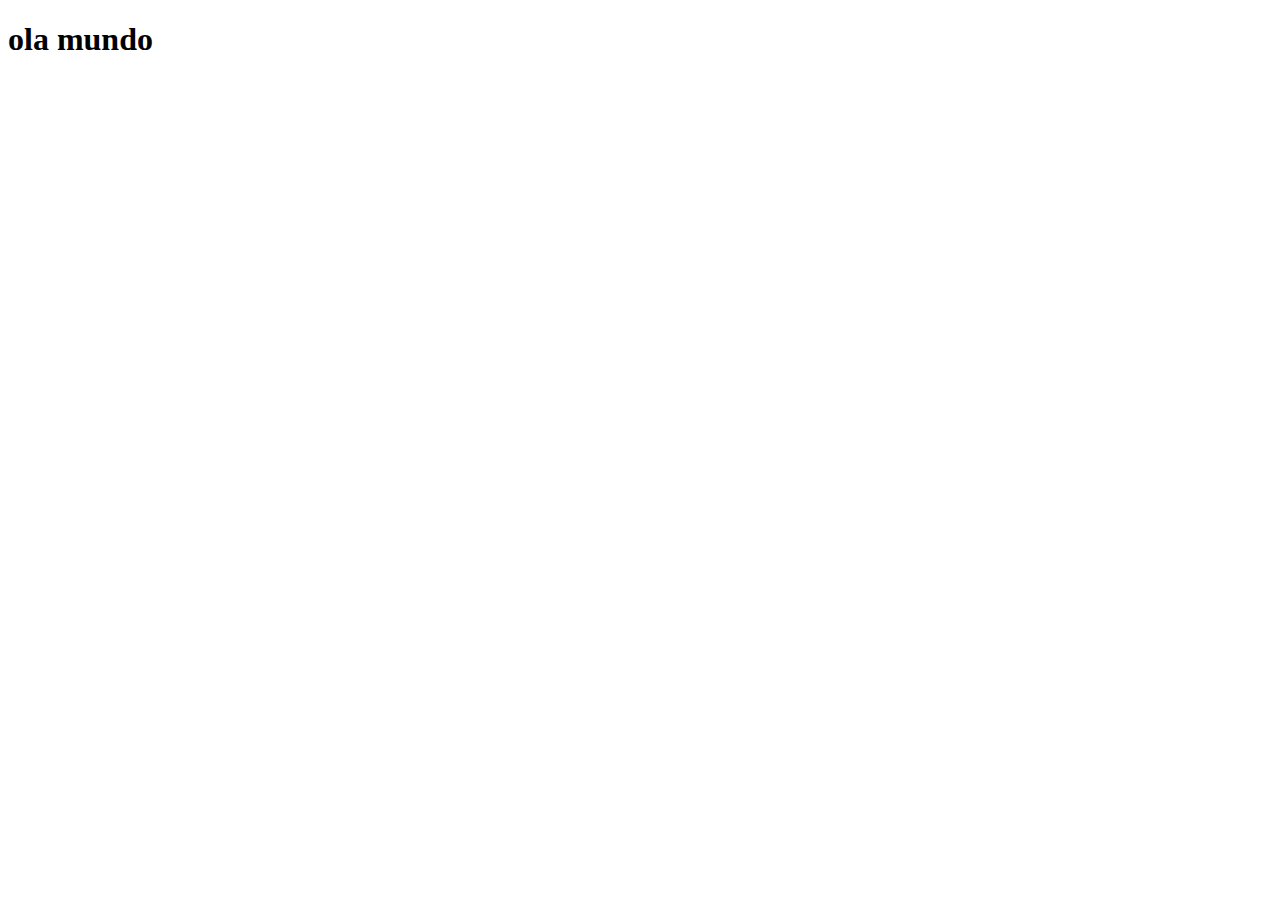
==== index.html @ 6c0a5dbb "criei a pagina inicial" ====
<!DOCTYPE html>
<html lang="pt-br">
<head>
    <meta charset="UTF-8">
    <meta name="viewport" content="width=device-width, initial-scale=1.0">
    <link rel="shortcut icon" href="favicon.ico" type="image/x-icon">
    <title>Projeto Redes Sociais</title>
   
</head>
<body>
    <h1>ola mundo</h1>
    
</body>
</html>
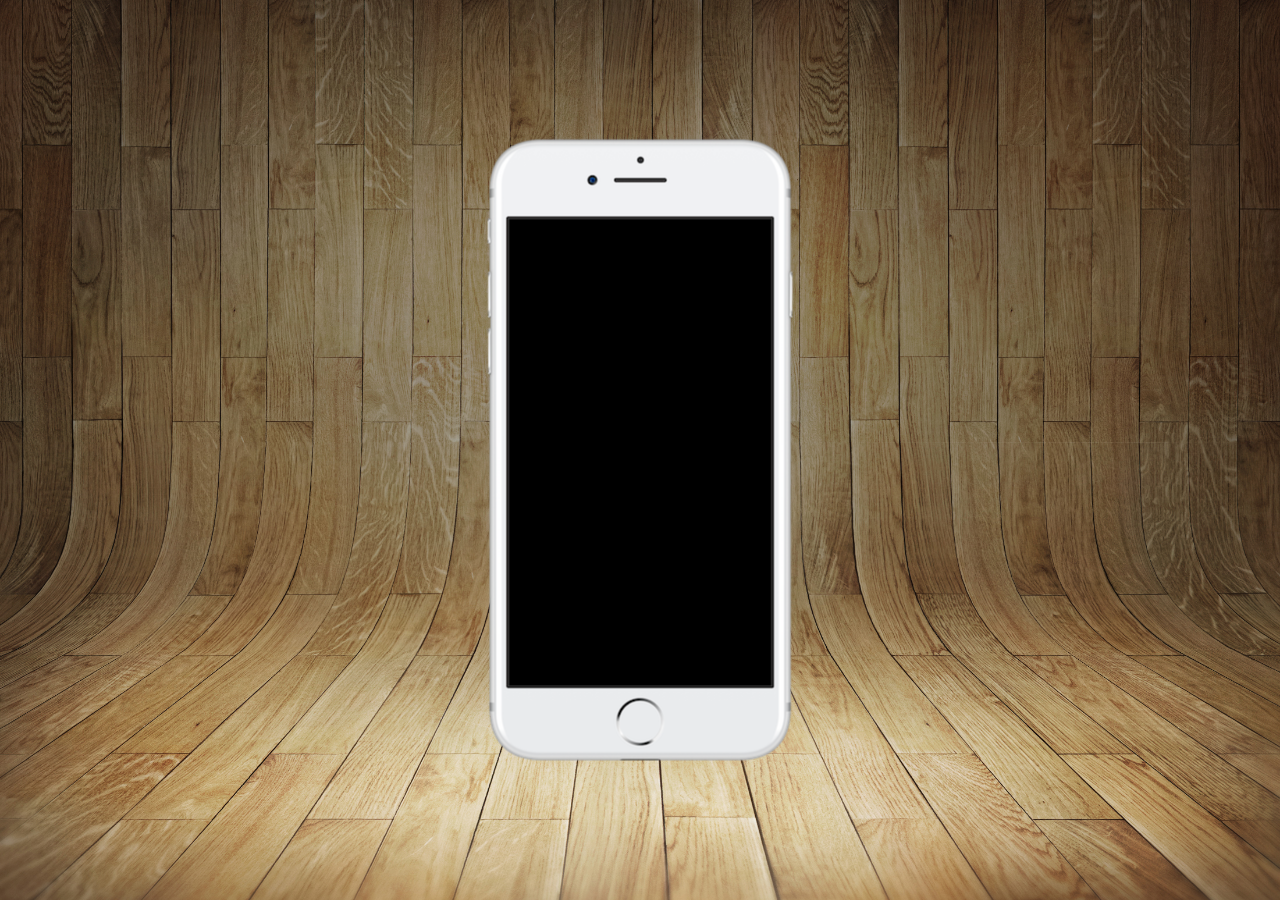
==== commit 0b2c8f95: "acrescentei imagens de fundo" ====
--- a/index.html
+++ b/index.html
@@ -4,11 +4,19 @@
     <meta charset="UTF-8">
     <meta name="viewport" content="width=device-width, initial-scale=1.0">
     <link rel="shortcut icon" href="favicon.ico" type="image/x-icon">
+    <link rel="stylesheet" href="estilos/style.css">
     <title>Projeto Redes Sociais</title>
    
 </head>
 <body>
-    <h1>ola mundo</h1>
+    <main>
+        <section id="telefone">
+        </section>
+
+        <section id="redes-sociais">
+                
+        </section>
+    </main>
     
 </body>
 </html>--- a/estilos/style.css
+++ b/estilos/style.css
@@ -0,0 +1,34 @@
+@charset "UTF-8";
+
+* {
+    margin: 0px;
+    padding: 0px;
+    font-family: Arial, Helvetica, sans-serif;
+}
+
+html, body {
+    height:100vh;
+    width: 100vw;
+    background-color: black;
+}
+
+body {
+    background: url('../imagens/fundo-madeira.jpg')no-repeat top center;
+    background-size: cover;
+    background-attachment: fixed;
+}
+
+main {
+    position: relative;
+    height: 100vh;
+}
+section#telefone {
+    position: absolute;
+    top: 50%;
+    left:50%;
+    transform: translate(-50%, -50%);
+    height: 627px;
+    width: 311px;
+    
+    background: url(../imagens/frame-iphone.png)no-repeat;
+}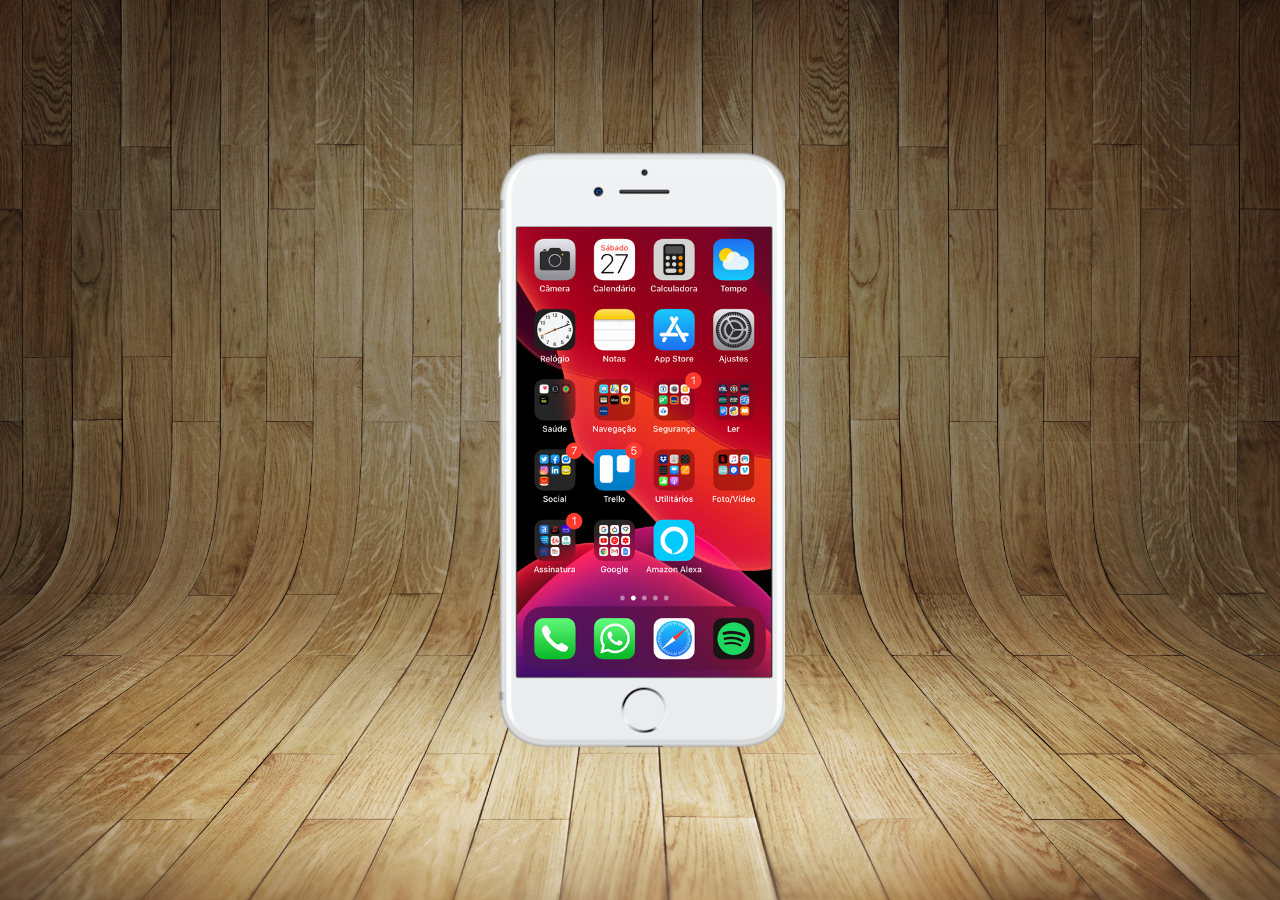
==== commit b4e1777e: "criei arquivo home" ====
--- a/index.html
+++ b/index.html
@@ -11,6 +11,7 @@
 <body>
     <main>
         <section id="telefone">
+            <iframe src="home.html" name="tela" id="tela" frameborder="0"></iframe>
         </section>
 
         <section id="redes-sociais">
--- a/estilos/style.css
+++ b/estilos/style.css
@@ -27,8 +27,16 @@
     top: 50%;
     left:50%;
     transform: translate(-50%, -50%);
-    height: 627px;
-    width: 311px;
+    height: 600px;
+    width: 290px;
     
     background: url(../imagens/frame-iphone.png)no-repeat;
+}
+
+iframe#tela{
+    position: relative;
+    top: 77px;
+    left: 22px;
+    width:254px;
+    height:450px
 }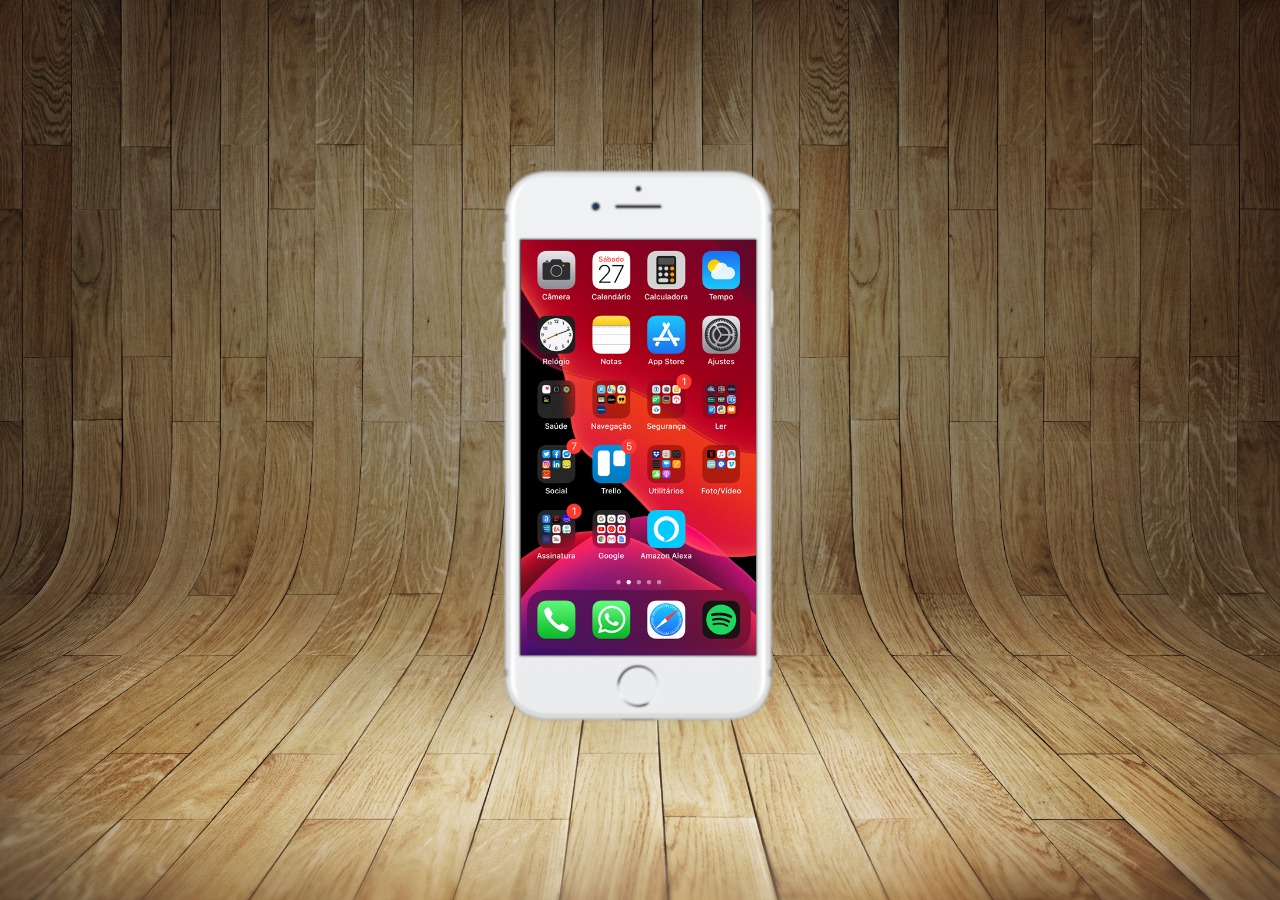
==== commit 9e5acb02: "atualização no projeto" ====
--- a/index.html
+++ b/index.html
@@ -9,6 +9,7 @@
    
 </head>
 <body>
+    
     <main>
         <section id="telefone">
             <iframe src="home.html" name="tela" id="tela" frameborder="0"></iframe>
--- a/estilos/style.css
+++ b/estilos/style.css
@@ -18,25 +18,26 @@
     background-attachment: fixed;
 }
 
+
 main {
     position: relative;
     height: 100vh;
 }
 section#telefone {
-    position: absolute;
-    top: 50%;
+    position: fixed;
+    top: 52%;
     left:50%;
     transform: translate(-50%, -50%);
     height: 600px;
-    width: 290px;
+    width: 280px;
     
-    background: url(../imagens/frame-iphone.png)no-repeat;
+    background: url(../imagens/frame-iphonenovo1.png)no-repeat;
 }
 
 iframe#tela{
     position: relative;
-    top: 77px;
-    left: 22px;
-    width:254px;
-    height:450px
+    top: 72px;
+    left: 21px;
+    width:235px;
+    height:415px
 }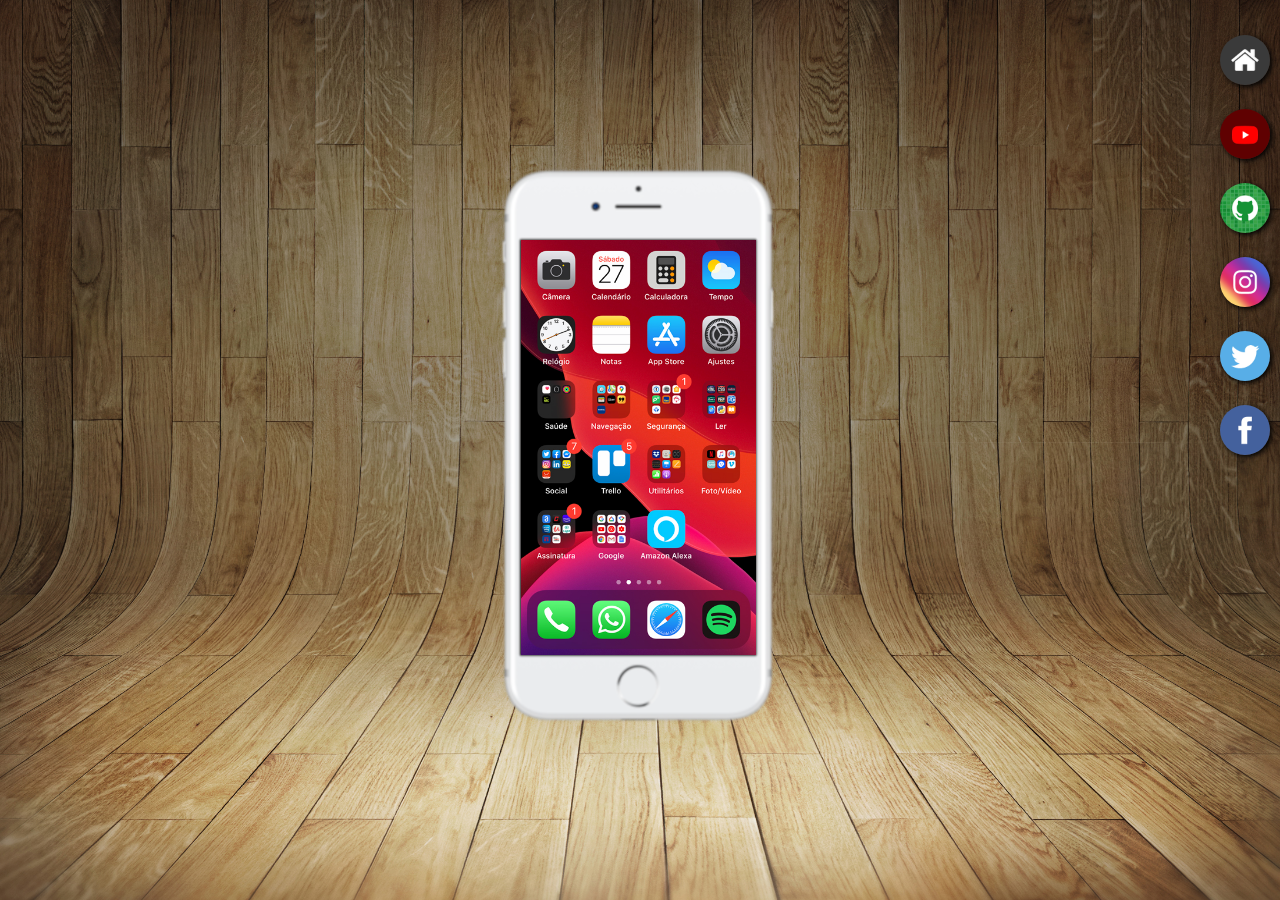
==== commit 5609d491: "ciei os botoes laterais" ====
--- a/index.html
+++ b/index.html
@@ -12,11 +12,18 @@
     
     <main>
         <section id="telefone">
-            <iframe src="home.html" name="tela" id="tela" frameborder="0"></iframe>
+            <iframe src="home.html" name="tela" id="tela" frameborder="0">
+                Seu navegador não é compativel com isso.
+            </iframe>
         </section>
-
+   
         <section id="redes-sociais">
-                
+              <a href="#" target="tela"><img src="imagens/logo-home.jpg" alt="Home"></a><br> 
+              <a href="#" target="tela"><img src="imagens/logo-youtube.jpg" alt="Youtube"></a><br> 
+              <a href="#" target="tela"><img src="imagens/logo-github.jpg" alt="Github"></a><br> 
+              <a href="#" target="tela"><img src="imagens/logo-instagram.jpg" alt="instagram"></a><br> 
+              <a href="#" target="tela"><img src="imagens/logo-twitter.jpg" alt="Twitter"></a><br> 
+              <a href="#" target="tela"><img src="imagens/logo-facebook.jpg" alt="facebook"></a>
         </section>
     </main>
     
--- a/estilos/style.css
+++ b/estilos/style.css
@@ -40,4 +40,23 @@
     left: 21px;
     width:235px;
     height:415px
+}
+
+section#redes-sociais{
+    text-align: right;
+    padding-top: 25px;
+}
+
+section#redes-sociais img {
+    width: 50px;
+    margin: 10px;
+    border-radius: 50%;
+    box-shadow: 2px 2px 5px rgb(3, 3, 3);
+    box-sizing: border-box;
+}
+section#redes-sociais img:hover{
+    border: 2px solid rgba(255, 255, 255, 0.603);
+    transform: translate(-3px, -3px);
+    box-shadow: 5px 5px 10px rgba(0, 0, 0, 0.600);
+    transition: transform 0.5s, 1.5s;
 }